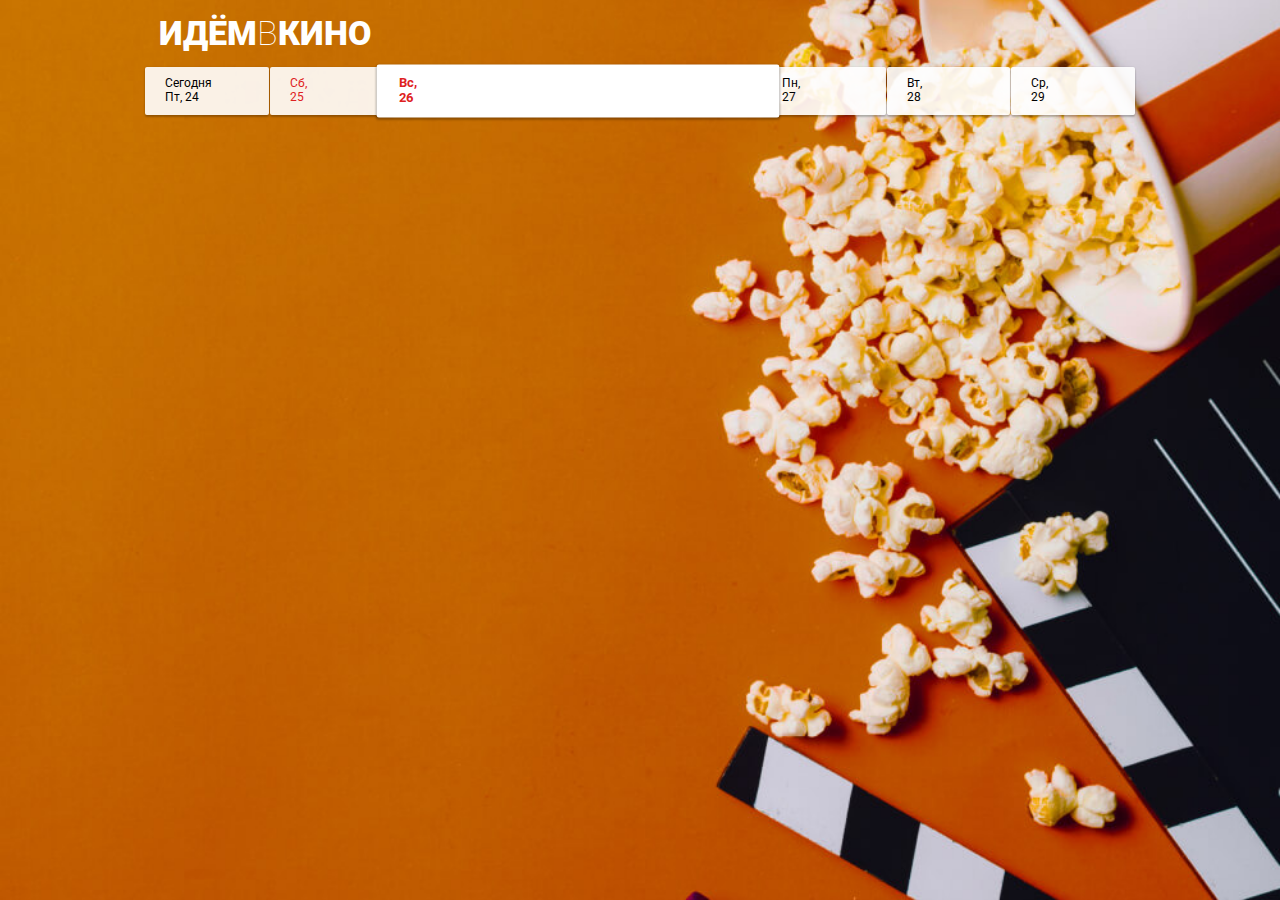
==== client/index.html @ 6c95a599 "initial commit" ====
<!DOCTYPE html>
<html lang="ru">

<head>
  <meta charset="UTF-8">
  <meta name="viewport" content="width=device-width, initial-scale=1.0">
  <meta http-equiv="X-UA-Compatible" content="ie=edge">
  <title>ИдёмВКино</title>
  <link rel="stylesheet" href="css/normalize.css">
  <link rel="stylesheet" href="css/styles.css">
  <link href="https://fonts.googleapis.com/css?family=Roboto:100,300,400,500,700,900&amp;subset=cyrillic,cyrillic-ext,latin-ext" rel="stylesheet">
</head>

<body>
  <header class="page-header">
    <h1 class="page-header__title">Идём<span>в</span>кино</h1>
  </header>
  
  <nav class="page-nav">
    <a class="page-nav__day page-nav__day_today" href="#">
      <span class="page-nav__day-week"></span><span class="page-nav__day-number"></span>
    </a>
    <a class="page-nav__day" href="#">
      <span class="page-nav__day-week"></span><span class="page-nav__day-number"></span>
    </a>
    <a class="page-nav__day page-nav__day_chosen" href="#">
      <span class="page-nav__day-week"></span><span class="page-nav__day-number"></span>
    </a>
    <a class="page-nav__day" href="#">
      <span class="page-nav__day-week"></span><span class="page-nav__day-number"></span>
    </a>
    <a class="page-nav__day" href="#">
      <span class="page-nav__day-week"></span><span class="page-nav__day-number"></span>
    </a>
    <a class="page-nav__day" href="#">
      <span class="page-nav__day-week"></span><span class="page-nav__day-number"></span>
    </a>
  </nav>
  
  <main>
    <!-- <section class="movie">
      <div class="movie__info">
        <div class="movie__poster">
          <img class="movie__poster-image" alt="Звёздные войны постер" src="i/poster1.jpg">
        </div>
        <div class="movie__description">
          <h2 class="movie__title">Звёздные войны XXIII: Атака клонированных клонов</h2>
          <p class="movie__synopsis">Две сотни лет назад малороссийские хутора разоряла шайка нехристей-ляхов во главе с могущественным колдуном.</p>
          <p class="movie__data">
            <span class="movie__data-duration">130 минут</span>
            <span class="movie__data-origin">США</span>
          </p>
        </div>
      </div>  
      
      <div class="movie-seances__hall">
        <h3 class="movie-seances__hall-title">Зал 1</h3>
        <ul class="movie-seances__list">
          <li class="movie-seances__time-block"><a class="movie-seances__time" href="hall.html">10:20</a></li>
          <li class="movie-seances__time-block"><a class="movie-seances__time" href="hall.html">14:10</a></li>
          <li class="movie-seances__time-block"><a class="movie-seances__time" href="hall.html">18:40</a></li>
          <li class="movie-seances__time-block"><a class="movie-seances__time" href="hall.html">22:00</a></li>
        </ul>
      </div>
      <div class="movie-seances__hall">
        <h3 class="movie-seances__hall-title">Зал 2</h3>
        <ul class="movie-seances__list">
          <li class="movie-seances__time-block"><a class="movie-seances__time" href="hall.html">11:15</a></li>
          <li class="movie-seances__time-block"><a class="movie-seances__time" href="hall.html">14:40</a></li>
          <li class="movie-seances__time-block"><a class="movie-seances__time" href="hall.html">16:00</a></li>
          <li class="movie-seances__time-block"><a class="movie-seances__time" href="hall.html">18:30</a></li>
          <li class="movie-seances__time-block"><a class="movie-seances__time" href="hall.html">21:00</a></li>
          <li class="movie-seances__time-block"><a class="movie-seances__time" href="hall.html">23:30</a></li>     
        </ul>
      </div>      
    </section>
    
    <section class="movie">
      <div class="movie__info">      
        <div class="movie__poster">
          <img class="movie__poster-image" alt="Альфа постер" src="i/poster2.jpg">
        </div>
        <div class="movie__description">        
          <h2 class="movie__title">Альфа</h2>
          <p class="movie__synopsis">20 тысяч лет назад Земля была холодным и неуютным местом, в котором смерть подстерегала человека на каждом шагу.</p>
          <p class="movie__data">
            <span class="movie__data-duration">96 минут</span>
            <span class="movie__data-origin">Франция</span>
          </p>
        </div>    
      </div>  
      <div class="movie-seances__hall">
        <h3 class="movie-seances__hall-title">Зал 1</h3>
        <ul class="movie-seances__list">
          <li class="movie-seances__time-block"><a class="movie-seances__time" href="hall.html">10:20</a></li>
          <li class="movie-seances__time-block"><a class="movie-seances__time" href="hall.html">14:10</a></li>
          <li class="movie-seances__time-block"><a class="movie-seances__time" href="hall.html">18:40</a></li>
          <li class="movie-seances__time-block"><a class="movie-seances__time" href="hall.html">22:00</a></li>
        </ul>
      </div>
      <div class="movie-seances__hall">
        <h3 class="movie-seances__hall-title">Зал 2</h3>
        <ul class="movie-seances__list">
          <li class="movie-seances__time-block"><a class="movie-seances__time" href="hall.html">11:15</a></li>
          <li class="movie-seances__time-block"><a class="movie-seances__time" href="hall.html">14:40</a></li>
          <li class="movie-seances__time-block"><a class="movie-seances__time" href="hall.html">16:00</a></li>
          <li class="movie-seances__time-block"><a class="movie-seances__time" href="hall.html">18:30</a></li>
          <li class="movie-seances__time-block"><a class="movie-seances__time" href="hall.html">21:00</a></li>
          <li class="movie-seances__time-block"><a class="movie-seances__time" href="hall.html">23:30</a></li>     
        </ul>
      </div>      
    </section>   
    
    <section class="movie">
      <div class="movie__info">      
        <div class="movie__poster">
          <img class="movie__poster-image" alt="Хищник постер" src="i/poster2.jpg">
        </div>
        <div class="movie__description">        
          <h2 class="movie__title">Хищник</h2>
          <p class="movie__synopsis">Самые опасные хищники Вселенной, прибыв из глубин космоса, высаживаются на улицах маленького городка, чтобы начать свою кровавую охоту. Генетически модернизировав себя с помощью ДНК других видов, охотники стали ещё сильнее, умнее и беспощаднее.</p>
          <p class="movie__data">
            <span class="movie__data-duration">101 минута</span>
            <span class="movie__data-origin">Канада, США</span>
          </p>
        </div>    
      </div>  
      <div class="movie-seances__hall">
        <h3 class="movie-seances__hall-title">Зал 1</h3>
        <ul class="movie-seances__list">
          <li class="movie-seances__time-block"><a class="movie-seances__time" href="hall.html">09:00</a></li>
          <li class="movie-seances__time-block"><a class="movie-seances__time" href="hall.html">10:10</a></li>
          <li class="movie-seances__time-block"><a class="movie-seances__time" href="hall.html">12:55</a></li>
          <li class="movie-seances__time-block"><a class="movie-seances__time" href="hall.html">14:15</a></li>
          <li class="movie-seances__time-block"><a class="movie-seances__time" href="hall.html">14:50</a></li>
          <li class="movie-seances__time-block"><a class="movie-seances__time" href="hall.html">16:30</a></li>
          <li class="movie-seances__time-block"><a class="movie-seances__time" href="hall.html">18:00</a></li>
          <li class="movie-seances__time-block"><a class="movie-seances__time" href="hall.html">18:50</a></li>
          <li class="movie-seances__time-block"><a class="movie-seances__time" href="hall.html">19:50</a></li>
          <li class="movie-seances__time-block"><a class="movie-seances__time" href="hall.html">20:55</a></li>
          <li class="movie-seances__time-block"><a class="movie-seances__time" href="hall.html">22:00</a></li>
        </ul>
      </div>     
    </section>      -->
  </main>
  <script src = "js/requests.js"></script>
  <script src="js/index.js" defer></script>
</body>
</html>
---- client/css/styles.css ----
@charset "UTF-8";
* {
  margin: 0;
  padding: 0;
  box-sizing: border-box;
}

html {
  font-family: "Roboto", sans-serif;
  font-size: 62.5%;
}

body {
  background-image: url("../i/background.jpg");
  background-size: cover;
  background-attachment: fixed;
  background-position: right;
}

.page-header {
  padding: 1.4rem;
}

.page-header__title {
  margin: 0;
  font-weight: 900;
  font-size: 3.4rem;
  color: #FFFFFF;
  text-transform: uppercase;
}
.page-header__title span {
  font-weight: 100;
}

/* ~~~~~~~~~~~~ Главная ~~~~~~~~~~~~ */
.page-nav {
  position: sticky;
  top: 2px;
  padding-bottom: 1rem;
  display: flex;
  flex-wrap: nowrap;
  align-items: stretch;
  color: #000000;
  z-index: 10;
}
.page-nav .page-nav__day {
  flex-basis: calc(100% / 8);
  font-size: 1.2rem;
  padding: 1rem;
  background: rgba(255, 255, 255, 0.9);
  box-shadow: 0px 2px 2px rgba(0, 0, 0, 0.24), 0px 0px 2px rgba(0, 0, 0, 0.12);
  border-radius: 2px;
  text-decoration: none;
  color: #000000;
}
.page-nav .page-nav__day + .page-nav__day {
  margin-left: 1px;
}
.page-nav .page-nav__day .page-nav__day-week::after {
  content: ',';
}
.page-nav .page-nav__day .page-nav__day-number::before {
  content: ' ';
}
.page-nav .page-nav__day .page-nav__day-week, .page-nav .page-nav__day .page-nav__day-number {
  display: block;
}
.page-nav .page-nav__day_chosen {
  flex-grow: 1;
  background-color: #FFFFFF;
  font-weight: 700;
  transform: scale(1.1);
}
.page-nav .page-nav__day_weekend {
  color: #DE2121;
}
.page-nav .page-nav__day_next {
  text-align: center;
}
.page-nav .page-nav__day_next::before {
  content: '>';
  font-family: monospace;
  font-weight: 700;
  font-size: 2.4rem;
}
.page-nav .page-nav__day_today .page-nav__day-week::before {
  content: 'Сегодня';
  display: block;
}
.page-nav .page-nav__day_today .page-nav__day-week, .page-nav .page-nav__day_today .page-nav__day-number {
  display: inline;
}

.movie {
  position: relative;
  padding: 1.5rem;
  margin-top: 3rem;
  background: rgba(241, 235, 230, 0.95);
  color: #000000;
}
.movie .movie__info {
  display: flex;
}
.movie .movie__poster {
  position: relative;
  width: 12.5rem;
  height: 17.5rem;
  /*    left: 1.5rem;
      top: -1.5rem;*/
}
.movie .movie__poster .movie__poster-image {
  position: relative;
  top: -3rem;
  width: 12.5rem;
  height: 17.5rem;
}
.movie .movie__poster::after {
  content: '';
  display: block;
  position: absolute;
  right: -0.7rem;
  top: -3rem;
  border: 1.5rem solid transparent;
  border-bottom: 0 solid transparent;
  border-right: 0 solid transparent;
  border-left: 0.7rem solid #772720;
}
.movie .movie__description {
  flex-grow: 1;
  padding-left: 1.5rem;
}
.movie .movie__title {
  font-weight: 700;
  font-size: 1.6rem;
}
.movie .movie__synopsis {
  font-size: 1.4rem;
  margin-top: 1rem;
}
.movie .movie__data {
  font-size: 1.4rem;
  font-weight: 300;
  margin-top: 1rem;
}
.movie .movie-seances__hall + .movie-seances__hall {
  margin-top: 2rem;
}
.movie .movie-seances__hall .movie-seances__hall-title {
  font-weight: 700;
  font-size: 1.6rem;
}
.movie .movie-seances__hall .movie-seances__list {
  margin-top: 0.7rem;
  font-size: 0;
}
.movie .movie-seances__hall .movie-seances__time-block {
  display: inline-block;
  margin-bottom: 4px;
}
.movie .movie-seances__hall .movie-seances__time-block:nth-last-of-type(n + 1) {
  margin-right: 4px;
}
.movie .movie-seances__hall .movie-seances__time {
  display: block;
  padding: 8px;
  box-shadow: 0px 2px 2px rgba(0, 0, 0, 0.24), 0px 0px 2px rgba(0, 0, 0, 0.12);
  border-radius: 2px;
  background-color: #FFFFFF;
  color: #000000;
  text-decoration: none;
  font-size: 1.5rem;
}

/* ~~~~~~~~~~~~ Кинозал ~~~~~~~~~~~~ */
.acceptin-button {
  display: block;
  margin: 3rem auto 0;
  box-shadow: 0px 3px 3px rgba(0, 0, 0, 0.24), 0px 0px 3px rgba(0, 0, 0, 0.12);
  border-radius: 3px;
  border: none;
  padding: 12px 57px;
  text-transform: uppercase;
  font-weight: 500;
  font-size: 1.4rem;
  background-color: #16A6AF;
  color: #FFFFFF;
}

.buying {
  background-color: rgba(241, 235, 230, 0.95);
  padding-bottom: 3rem;
}

.buying__info {
  display: flex;
  align-items: center;
  justify-content: space-between;
  padding: 1.5rem;
}
.buying__info .buying__info-description {
  padding-right: 1.5rem;
}
.buying__info .buying__info-title, .buying__info .buying__info-hall {
  font-size: 1.6rem;
  font-weight: 700;
}
.buying__info .buying__info-start {
  font-size: 1.4rem;
  font-weight: 300;
  margin: 0.7rem 0;
}
.buying__info .buying__info-hint {
  position: relative;
  font-weight: 300;
  font-size: 1.4rem;
  text-align: center;
}
.buying__info .buying__info-hint p {
  position: relative;
  width: 10rem;
}
.buying__info .buying__info-hint p::before {
  content: '';
  position: absolute;
  left: -1rem;
  top: calc(50% - 1.6rem);
  display: block;
  width: 2.4rem;
  height: 3.2rem;
  background-image: url(../i/hint.png);
  background-size: 2.4rem 3.2rem;
}

.conf-step {
  text-align: center;
  background-color: #171D24;
  padding: 1.5rem 3rem 1.5rem;
}

.conf-step__wrapper {
  font-size: 0;
  display: inline-block;
  background-image: url(../i/screen.png);
  background-position: top;
  background-repeat: no-repeat;
  background-size: 100%;
  padding-top: 3rem;
}
.conf-step__wrapper::before {
  content: '';
}

.conf-step__row + .conf-step__row {
  margin-top: 4px;
}

.conf-step__chair {
  display: inline-block;
  vertical-align: middle;
  width: 2rem;
  height: 2rem;
  border: 1px solid #525252;
  box-sizing: border-box;
  border-radius: 4px;
}
.conf-step__chair:not(:first-of-type) {
  margin-left: 4px;
}

.conf-step__chair_disabled {
  opacity: 0;
}

.conf-step__chair_standart {
  background-color: #FFFFFF;
}

.conf-step__chair_vip {
  background-color: #F9953A;
}

.conf-step__chair_taken {
  background-color: transparent;
}

.conf-step__chair_selected {
  background-color: #25C4CE;
  box-shadow: 0px 0px 4px #16A6AF;
  transform: scale(1.2);
}

.conf-step__legend {
  padding-top: 3rem;
  font-size: 1.4rem;
  font-weight: 300;
  color: #FFFFFF;
  display: flex;
  flex-wrap: nowrap;
  text-align: left;
}
.conf-step__legend .col {
  max-width: 25rem;
}
.conf-step__legend .col:first-of-type {
  padding-right: 1.5rem;
  margin-left: auto;
}
.conf-step__legend .col:last-of-type {
  margin-right: auto;
}
.conf-step__legend .conf-step__legend-price + .conf-step__legend-price {
  margin-top: 1rem;
}

/* ~~~~~~~~~~~~ Билет ~~~~~~~~~~~~ */
.tichet__check, .ticket__info-wrapper {
  padding-left: 1.5rem;
  padding-right: 1.5rem;
  background-color: rgba(241, 235, 230, 0.95);
}

.tichet__check {
  position: relative;
  padding-top: 2.5rem;
  padding-bottom: 2.5rem;
}
.tichet__check::before {
  content: '';
  display: block;
  position: absolute;
  top: -3px;
  left: 0;
  right: 0;
  height: 3px;
  background-image: url(../i/border-top.png);
  background-size: 10px 3px;
}
.tichet__check::after {
  content: '';
  display: block;
  position: absolute;
  bottom: -3px;
  left: 0;
  right: 0;
  height: 3px;
  background-image: url(../i/border-bottom.png);
  background-size: 10px 3px;
}

.ticket__info-wrapper {
  position: relative;
  margin-top: 6px;
  padding-top: 2rem;
  padding-bottom: 3rem;
}
.ticket__info-wrapper::before {
  content: '';
  display: block;
  position: absolute;
  top: -3px;
  left: 0;
  right: 0;
  height: 3px;
  background-image: url(../i/border-top.png);
  background-size: 10px 3px;
}
.ticket__info-wrapper::after {
  content: '';
  display: block;
  position: absolute;
  bottom: -3px;
  left: 0;
  right: 0;
  height: 3px;
  background-image: url(../i/border-bottom.png);
  background-size: 10px 3px;
}

.ticket__check-title {
  font-weight: 700;
  font-size: 2.2rem;
  text-transform: uppercase;
  color: #C76F00;
}

.ticket__info {
  font-size: 1.6rem;
  color: #000000;
}
.ticket__info + .ticket__info {
  margin-top: 1rem;
}

.ticket__details {
  font-weight: 700;
}

.ticket__hint {
  font-weight: 300;
  font-size: 1.4rem;
  margin-top: 3rem;
}
.ticket__hint + .ticket__hint {
  margin-top: 1rem;
}

.ticket__info-qr {
  display: block;
  margin: 3rem auto 0;
  width: 20rem;
  height: 20rem;
}

@media screen and (min-width: 479px) {
  .page-nav .page-nav__day {
    padding: 1rem 2rem;
  }
}
@media screen and (min-width: 990px) {
  .page-header, nav, main {
    width: 990px;
    margin: auto;
  }

  .movie, .buying {
    border-radius: 2px;
  }

  .buying__info-hint {
    display: none;
  }
}

/*================================================================*/

.movie .movie-seances__hall .acceptin-button-disabled {
 background-color: #888888;
 pointer-events: none
}

.acceptin-button:disabled {
  background-color: #888888;
  pointer-events: none
 }
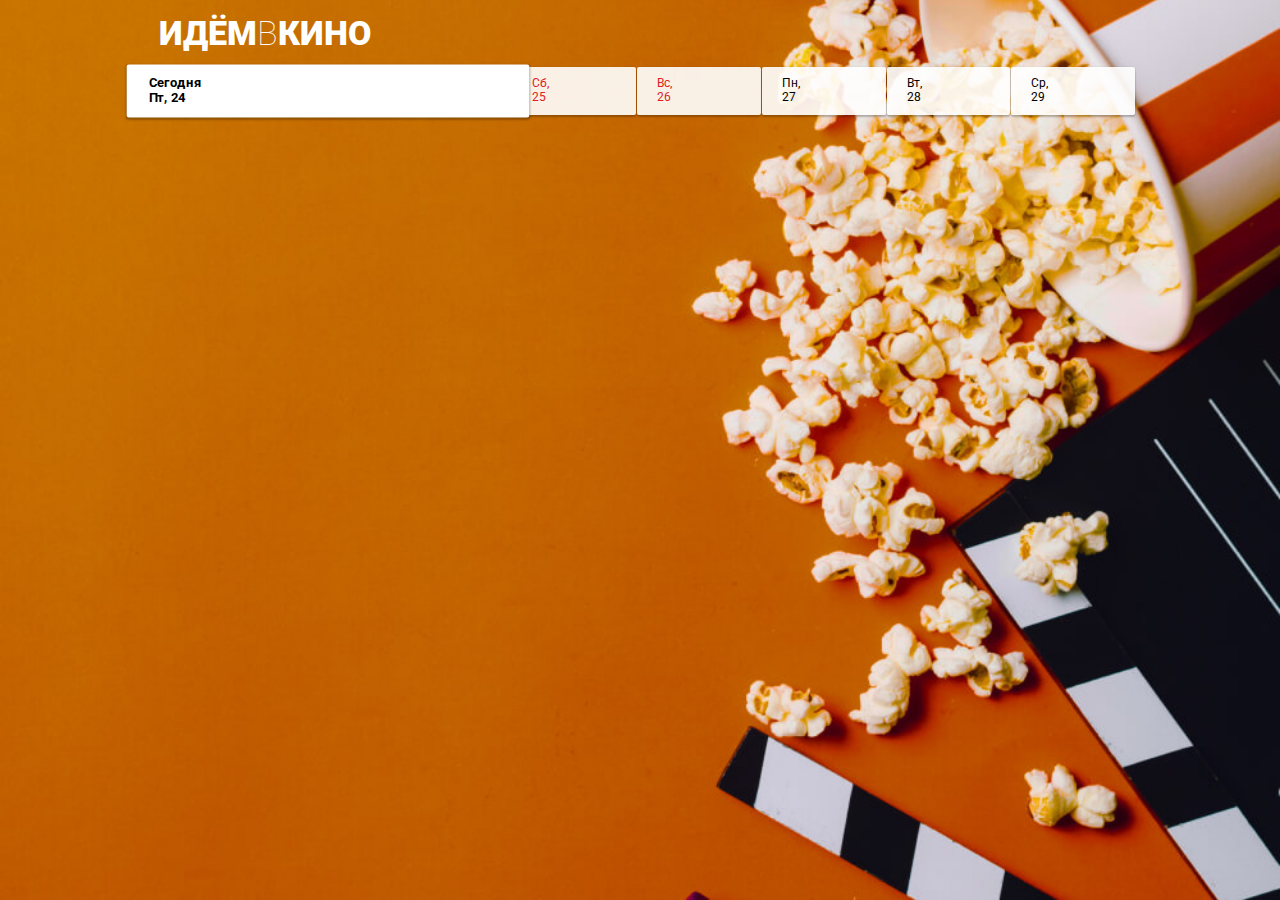
==== commit 8b516213: "index.js" ====
--- a/client/index.html
+++ b/client/index.html
@@ -17,13 +17,13 @@
   </header>
   
   <nav class="page-nav">
-    <a class="page-nav__day page-nav__day_today" href="#">
+    <a class="page-nav__day page-nav__day_chosen" href="#">
       <span class="page-nav__day-week"></span><span class="page-nav__day-number"></span>
     </a>
     <a class="page-nav__day" href="#">
       <span class="page-nav__day-week"></span><span class="page-nav__day-number"></span>
     </a>
-    <a class="page-nav__day page-nav__day_chosen" href="#">
+    <a class="page-nav__day" href="#">
       <span class="page-nav__day-week"></span><span class="page-nav__day-number"></span>
     </a>
     <a class="page-nav__day" href="#">
